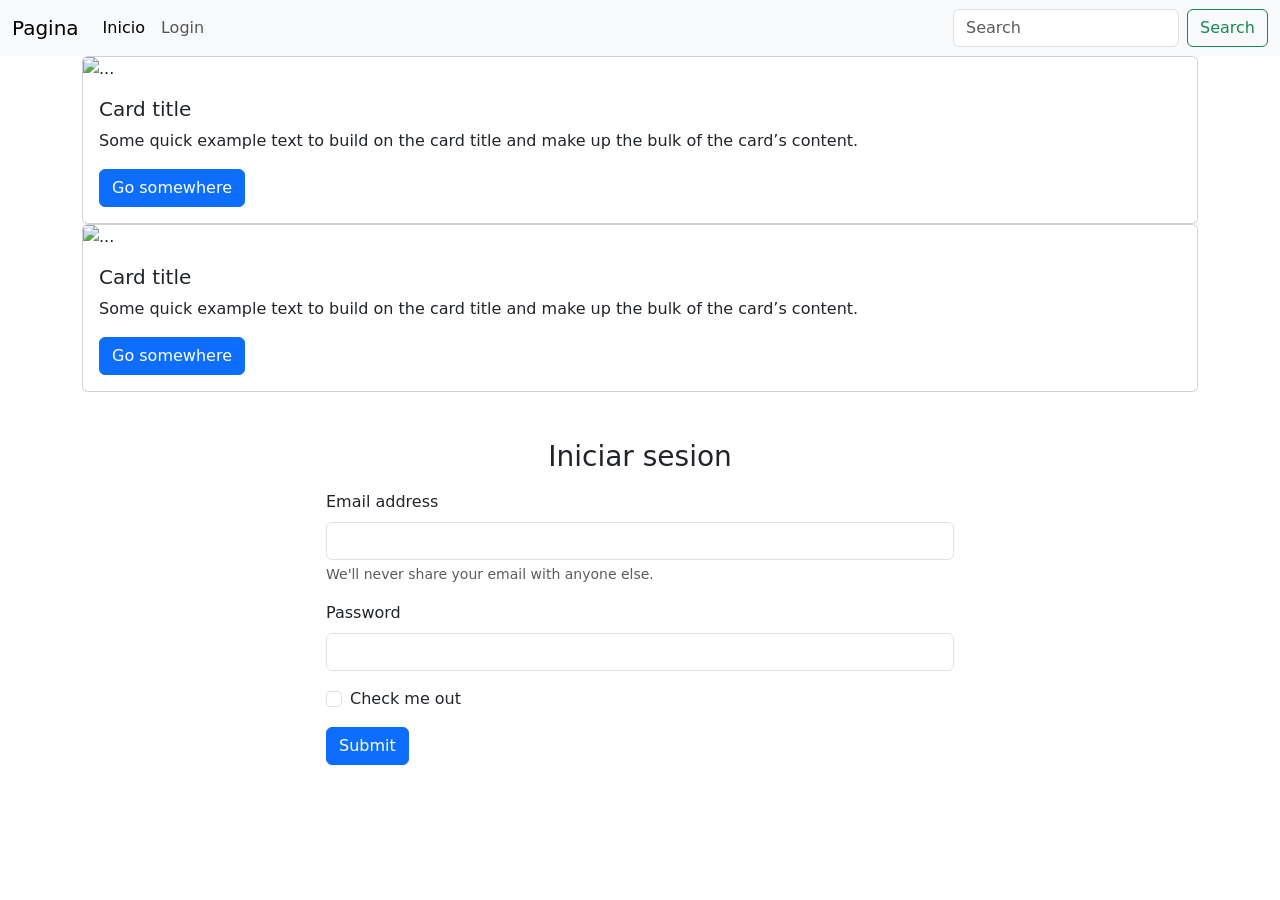
==== inicio de sesion/index.html @ 4523a611 "inicio sesio" ====
<!doctype html>
<html lang="en">

<head>
    <meta charset="utf-8">
    <meta name="viewport" content="width=device-width, initial-scale=1">
    <title>Bootstrap demo</title>
    <link href="https://cdn.jsdelivr.net/npm/bootstrap@5.3.8/dist/css/bootstrap.min.css" rel="stylesheet"
        integrity="sha384-sRIl4kxILFvY47J16cr9ZwB07vP4J8+LH7qKQnuqkuIAvNWLzeN8tE5YBujZqJLB" crossorigin="anonymous">
    <link href="actividad-bootstrap/css/styles.css" rel="stylesheet">
</head>

<body>
    <!--NAVBAR-->
    <nav class="navbar navbar-expand-lg bg-body-tertiary">
        <div class="container-fluid">
            <a class="navbar-brand" href="#">Pagina</a>
            <button class="navbar-toggler" type="button" data-bs-toggle="collapse"
                data-bs-target="#navbarSupportedContent" aria-controls="navbarSupportedContent" aria-expanded="false"
                aria-label="Toggle navigation">
                <span class="navbar-toggler-icon"></span>
            </button>
            <div class="collapse navbar-collapse" id="navbarSupportedContent">
                <ul class="navbar-nav me-auto mb-2 mb-lg-0">
                    <li class="nav-item">
                        <a class="nav-link active" aria-current="page" href="#">Inicio</a>
                    </li>
                    <li class="nav-item">
                        <a class="nav-link" href="#">Login</a>
                    </li>
                </ul>
                <form class="d-flex" role="search">
                    <input class="form-control me-2" type="search" placeholder="Search" aria-label="Search" />
                    <button class="btn btn-outline-success" type="submit">Search</button>
                </form>
            </div>
        </div>
    </nav>


    <!--CONTENIDO-->

    <div class="container">
        
     <!--gird + card-->

        <div class="row">
            <div class="cl-md-6">
                <div class="card" >
                    <img src="..." class="card-img-top" alt="...">
                    <div class="card-body">
                        <h5 class="card-title">Card title</h5>
                        <p class="card-text">Some quick example text to build on the card title and make up the bulk of
                            the card’s content.</p>
                        <a href="#" class="btn btn-primary">Go somewhere</a>
                    </div>
                </div>
            <div class="cl-md-6">
                <div class="card" >
                    <img src="..." class="card-img-top" alt="...">
                    <div class="card-body">
                        <h5 class="card-title">Card title</h5>
                        <p class="card-text">Some quick example text to build on the card title and make up the bulk of
                            the card’s content.</p>
                        <a href="#" class="btn btn-primary">Go somewhere</a>
                    </div>
                
                </div>
                 </div>
            </div>

            </div>
        </div>






        <!--formulario inicio sesion-->
        <div class="row mt-5 " id="Login">
            <div class="col-md-6 mx-auto">
                <h3 class="text-center mb-3">Iniciar sesion</h3>
                <div id=" mensaje" class="mt-3 text-center"></div>
                <form>
                    <div class="mb-3">
                      <label for="exampleInputEmail1" class="form-label">Email address</label>
                      <input type="email" class="form-control" id="exampleInputEmail1" aria-describedby="emailHelp">
                      <div id="emailHelp" class="form-text">We'll never share your email with anyone else.</div>
                    </div>
                    <div class="mb-3">
                      <label for="exampleInputPassword1" class="form-label">Password</label>
                      <input type="password" class="form-control" id="exampleInputPassword1">
                    </div>
                    <div class="mb-3 form-check">
                      <input type="checkbox" class="form-check-input" id="exampleCheck1">
                      <label class="form-check-label" for="exampleCheck1">Check me out</label>
                    </div>
                    <button type="submit" class="btn btn-primary">Submit</button>
                  </form>




            </div>


        </div>




    </div>
    <script src="js/script.js"></script>
    <script src="https://cdn.jsdelivr.net/npm/bootstrap@5.3.8/dist/js/bootstrap.min.js"
        integrity="sha384-G/EV+4j2dNv+tEPo3++6LCgdCROaejBqfUeNjuKAiuXbjrxilcCdDz6ZAVfHWe1Y"
        crossorigin="anonymous"></script>
</body>

</html>
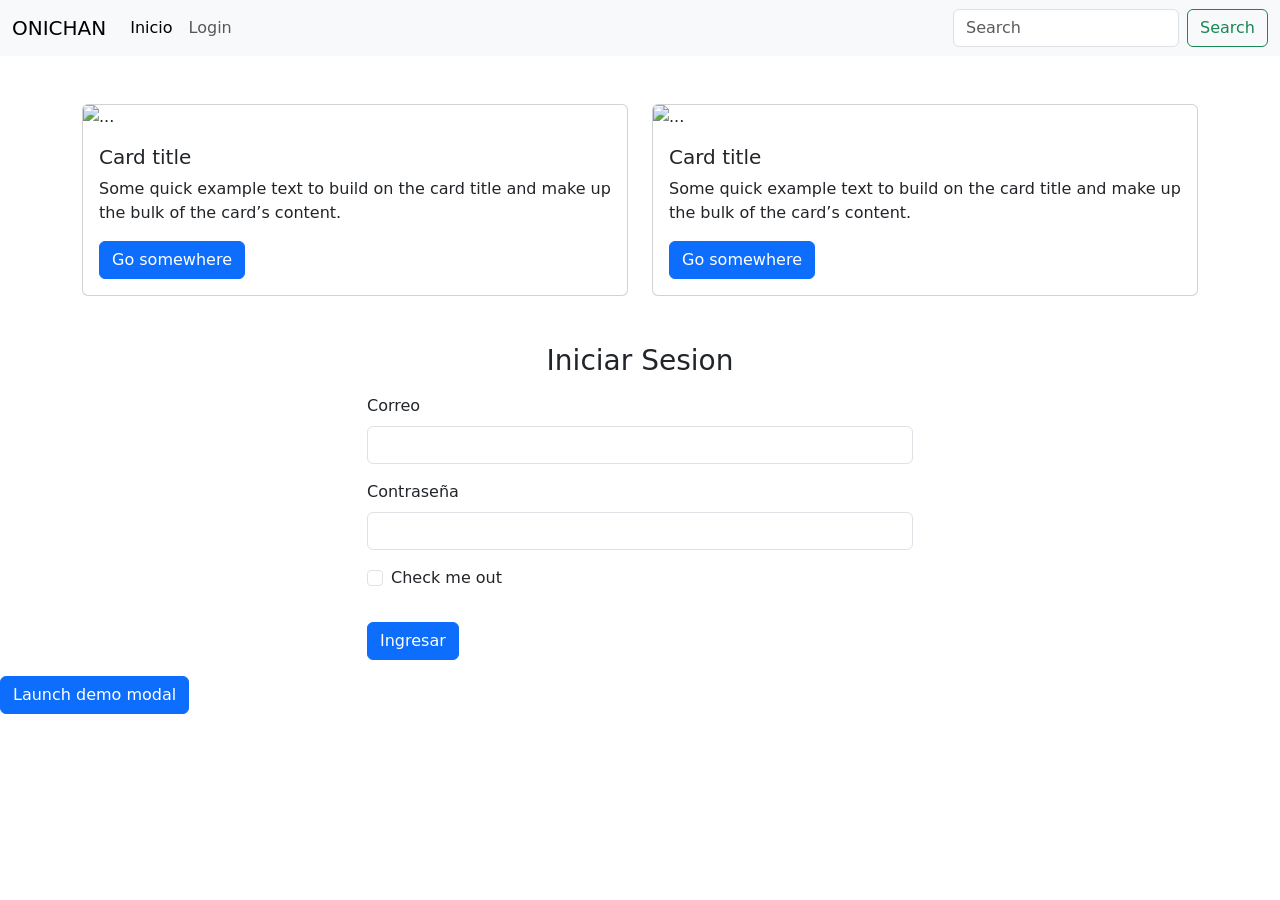
==== commit 5b147677: "Update index.html" ====
--- a/inicio de sesion/index.html
+++ b/inicio de sesion/index.html
@@ -1,20 +1,21 @@
 <!doctype html>
-<html lang="en">
+<html lang="es">
 
 <head>
     <meta charset="utf-8">
     <meta name="viewport" content="width=device-width, initial-scale=1">
-    <title>Bootstrap demo</title>
+    <title>Actividad de bootstrap</title>
     <link href="https://cdn.jsdelivr.net/npm/bootstrap@5.3.8/dist/css/bootstrap.min.css" rel="stylesheet"
         integrity="sha384-sRIl4kxILFvY47J16cr9ZwB07vP4J8+LH7qKQnuqkuIAvNWLzeN8tE5YBujZqJLB" crossorigin="anonymous">
-    <link href="actividad-bootstrap/css/styles.css" rel="stylesheet">
+    <link href="css/styles.css" rel="stylesheet">
 </head>
 
 <body>
     <!--NAVBAR-->
+
     <nav class="navbar navbar-expand-lg bg-body-tertiary">
         <div class="container-fluid">
-            <a class="navbar-brand" href="#">Pagina</a>
+            <a class="navbar-brand" href="#">ONICHAN</a>
             <button class="navbar-toggler" type="button" data-bs-toggle="collapse"
                 data-bs-target="#navbarSupportedContent" aria-controls="navbarSupportedContent" aria-expanded="false"
                 aria-label="Toggle navigation">
@@ -37,17 +38,14 @@
         </div>
     </nav>
 
-
     <!--CONTENIDO-->
 
-    <div class="container">
-        
-     <!--gird + card-->
-
+    <div class="container mt-5">
+        <!--GRID + CARDS -->
         <div class="row">
-            <div class="cl-md-6">
-                <div class="card" >
-                    <img src="..." class="card-img-top" alt="...">
+            <div class="col-md-6">
+                <div class="card">
+                    <img src="https://picsum.photos/400/300" class="card-img-top" alt="...">
                     <div class="card-body">
                         <h5 class="card-title">Card title</h5>
                         <p class="card-text">Some quick example text to build on the card title and make up the bulk of
@@ -55,66 +53,76 @@
                         <a href="#" class="btn btn-primary">Go somewhere</a>
                     </div>
                 </div>
-            <div class="cl-md-6">
-                <div class="card" >
-                    <img src="..." class="card-img-top" alt="...">
+            </div>
+            <div class="col-md-6">
+                <div class="card">
+                    <img src="https://picsum.photos/400/300" class="card-img-top" alt="...">
                     <div class="card-body">
                         <h5 class="card-title">Card title</h5>
                         <p class="card-text">Some quick example text to build on the card title and make up the bulk of
                             the card’s content.</p>
                         <a href="#" class="btn btn-primary">Go somewhere</a>
                     </div>
-                
                 </div>
-                 </div>
-            </div>
-
             </div>
         </div>
 
-
-
-
-
-
-        <!--formulario inicio sesion-->
-        <div class="row mt-5 " id="Login">
+        <!--FORMULARIO INICIO SESION-->
+        <div class="row mt-5" id="login">
             <div class="col-md-6 mx-auto">
-                <h3 class="text-center mb-3">Iniciar sesion</h3>
-                <div id=" mensaje" class="mt-3 text-center"></div>
+                <h3 class="text-center mb-3">Iniciar Sesion</h3>
+                <div id="mensaje" class="mt-3 text-center"></div>
                 <form>
                     <div class="mb-3">
-                      <label for="exampleInputEmail1" class="form-label">Email address</label>
-                      <input type="email" class="form-control" id="exampleInputEmail1" aria-describedby="emailHelp">
-                      <div id="emailHelp" class="form-text">We'll never share your email with anyone else.</div>
+                        <label for="email" class="form-label">Correo</label>
+                        <input type="email" class="form-control" id="email" aria-describedby="emailHelp">
                     </div>
                     <div class="mb-3">
-                      <label for="exampleInputPassword1" class="form-label">Password</label>
-                      <input type="password" class="form-control" id="exampleInputPassword1">
+                        <label for="password" class="form-label">Contraseña</label>
+                        <input type="password" class="form-control" id="password">
                     </div>
                     <div class="mb-3 form-check">
-                      <input type="checkbox" class="form-check-input" id="exampleCheck1">
-                      <label class="form-check-label" for="exampleCheck1">Check me out</label>
+                        <input type="checkbox" class="form-check-input" id="exampleCheck1">
+                        <label class="form-check-label" for="exampleCheck1">Check me out</label>
                     </div>
-                    <button type="submit" class="btn btn-primary">Submit</button>
-                  </form>
-
-
-
-
+                    <button type="submit" class="btn btn-primary mt-3 mb-3">Ingresar</button>
+                </form>
             </div>
-
-
         </div>
 
+    </div>
 
+    <!--MODAL-->
 
+    <!-- Button trigger modal -->
+     
+    <button type="button" class="btn btn-primary" data-bs-toggle="modal" data-bs-target="#exampleModal">
+        Launch demo modal
+    </button>
 
+    <!-- Modal -->
+    <div class="modal fade" id="exampleModal" tabindex="-1" aria-labelledby="exampleModalLabel" aria-hidden="true">
+        <div class="modal-dialog">
+            <div class="modal-content">
+                <div class="modal-header">
+                    <h1 class="modal-title fs-5" id="exampleModalLabel">Modal title</h1>
+                    <button type="button" class="btn-close" data-bs-dismiss="modal" aria-label="Close"></button>
+                </div>
+                <div class="modal-body">
+                    ...
+                </div>
+                <div class="modal-footer">
+                    <button type="button" class="btn btn-secondary" data-bs-dismiss="modal">Close</button>
+                    <button type="button" class="btn btn-primary">Save changes</button>
+                </div>
+            </div>
+        </div>
     </div>
+
     <script src="js/script.js"></script>
-    <script src="https://cdn.jsdelivr.net/npm/bootstrap@5.3.8/dist/js/bootstrap.min.js"
-        integrity="sha384-G/EV+4j2dNv+tEPo3++6LCgdCROaejBqfUeNjuKAiuXbjrxilcCdDz6ZAVfHWe1Y"
+    <script src="https://cdn.jsdelivr.net/npm/bootstrap@5.3.8/dist/js/bootstrap.bundle.min.js"
+        integrity="sha384-FKyoEForCGlyvwx9Hj09JcYn3nv7wiPVlz7YYwJrWVcXK/BmnVDxM+D2scQbITxI"
         crossorigin="anonymous"></script>
 </body>
 
-</html>+</html>
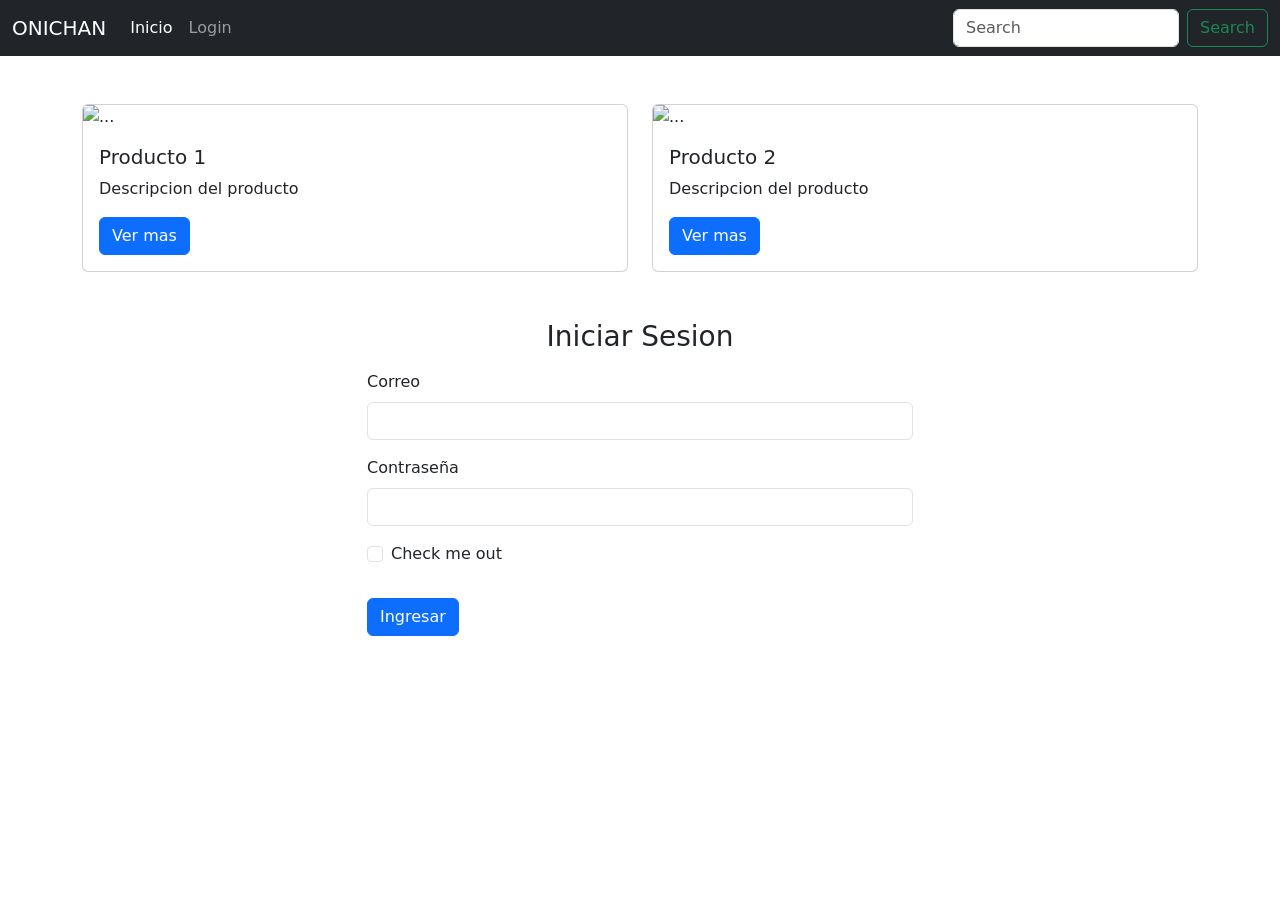
==== commit 3cb3e9e6: "Update index.html" ====
--- a/inicio de sesion/index.html
+++ b/inicio de sesion/index.html
@@ -13,7 +13,7 @@
 <body>
     <!--NAVBAR-->
 
-    <nav class="navbar navbar-expand-lg bg-body-tertiary">
+    <nav class="navbar navbar-expand-lg navbar-dark bg-dark">
         <div class="container-fluid">
             <a class="navbar-brand" href="#">ONICHAN</a>
             <button class="navbar-toggler" type="button" data-bs-toggle="collapse"
@@ -47,21 +47,19 @@
                 <div class="card">
                     <img src="https://picsum.photos/400/300" class="card-img-top" alt="...">
                     <div class="card-body">
-                        <h5 class="card-title">Card title</h5>
-                        <p class="card-text">Some quick example text to build on the card title and make up the bulk of
-                            the card’s content.</p>
-                        <a href="#" class="btn btn-primary">Go somewhere</a>
+                        <h5 class="card-title">Producto 1</h5>
+                        <p class="card-text">Descripcion del producto</p>
+                        <a href="#" class="btn btn-primary btn-modal">Ver mas</a>
                     </div>
                 </div>
             </div>
             <div class="col-md-6">
                 <div class="card">
-                    <img src="https://picsum.photos/400/300" class="card-img-top" alt="...">
+                    <img src="https://picsum.photos/seed/picsum/400/300" class="card-img-top" alt="...">
                     <div class="card-body">
-                        <h5 class="card-title">Card title</h5>
-                        <p class="card-text">Some quick example text to build on the card title and make up the bulk of
-                            the card’s content.</p>
-                        <a href="#" class="btn btn-primary">Go somewhere</a>
+                        <h5 class="card-title">Producto 2</h5>
+                        <p class="card-text">Descripcion del producto</p>
+                        <a href="#" class="btn btn-primary btn-modal">Ver mas</a>
                     </div>
                 </div>
             </div>
@@ -92,28 +90,17 @@
 
     </div>
 
-    <!--MODAL-->
-
-    <!-- Button trigger modal -->
-     
-    <button type="button" class="btn btn-primary" data-bs-toggle="modal" data-bs-target="#exampleModal">
-        Launch demo modal
-    </button>
 
     <!-- Modal -->
-    <div class="modal fade" id="exampleModal" tabindex="-1" aria-labelledby="exampleModalLabel" aria-hidden="true">
+    <div class="modal fade" id="miModal">
         <div class="modal-dialog">
             <div class="modal-content">
                 <div class="modal-header">
-                    <h1 class="modal-title fs-5" id="exampleModalLabel">Modal title</h1>
+                    <h1 class="modal-title fs-5" id="exampleModalLabel">Informacion del producto</h1>
                     <button type="button" class="btn-close" data-bs-dismiss="modal" aria-label="Close"></button>
                 </div>
                 <div class="modal-body">
-                    ...
-                </div>
-                <div class="modal-footer">
-                    <button type="button" class="btn btn-secondary" data-bs-dismiss="modal">Close</button>
-                    <button type="button" class="btn btn-primary">Save changes</button>
+                    Has hecho clic en "Ver mas"
                 </div>
             </div>
         </div>
@@ -126,3 +113,4 @@
 </body>
 
 </html>
+
